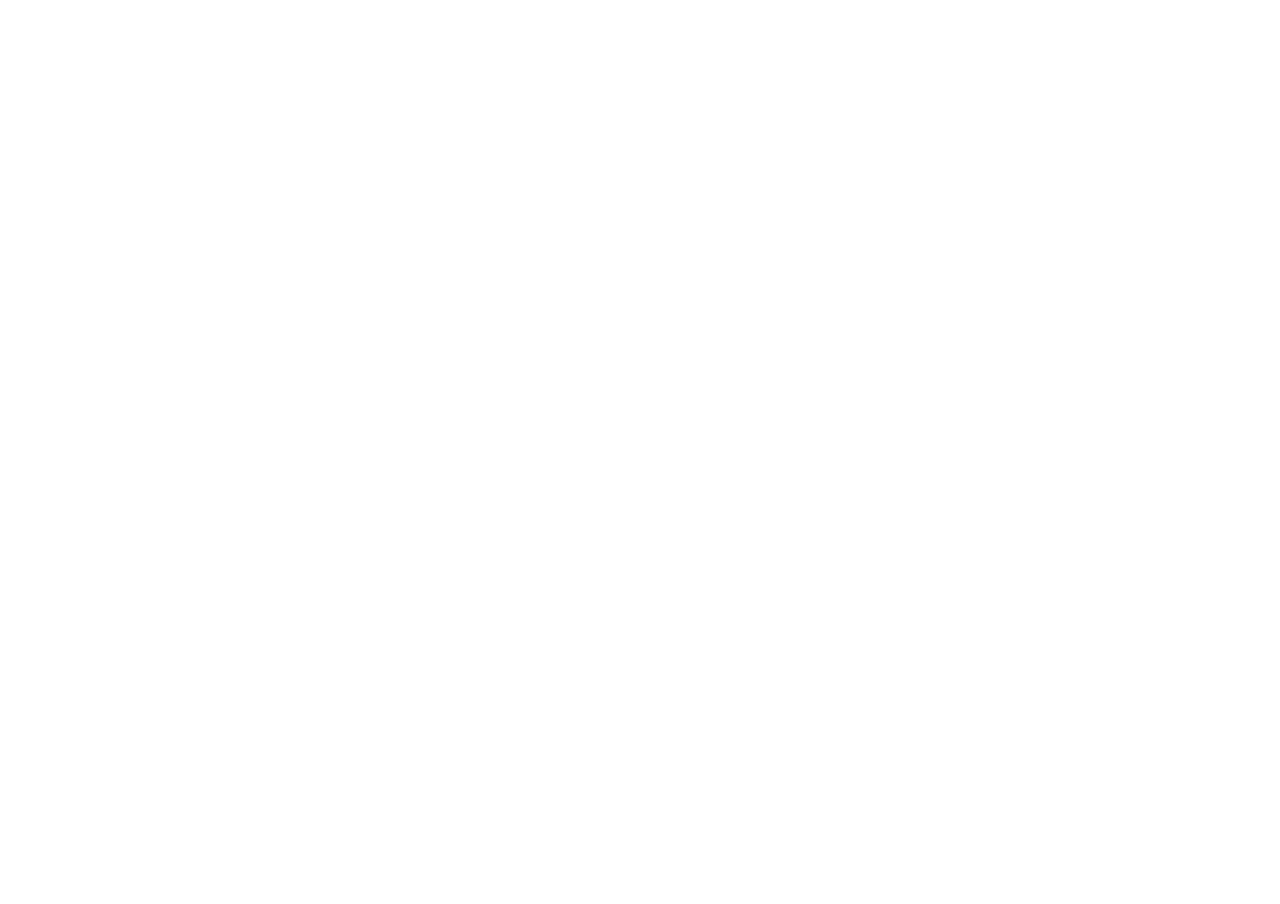
==== twinkle/index.html @ 3330fa4b "finished" ====
<!DOCTYPE html>
<html>

<head>
	<link rel="stylesheet" href="styles.css">
</head>

<body>
	<div class="video-bg">
		<video height=100% autoplay muted loop>
			<source src="assets/twinkle2.mp4" type="video/mp4">
			Your browser does not support the video tag.
		</video>
	</div>

</body>

</html>
---- twinkle/styles.css ----
@keyframes rainbow {
  0% {border: solid 1px rgb(68, 68, 254); 
      box-shadow: 0px 0px 20px rgb(68, 68, 254);
      transform: translate(-50%,-50%) rotate(0deg) rotateX(0deg) rotateY(0deg);
      -ms-transform: translate(-50%,-50%) rotate(0deg) rotateX(0deg) rotateY(0deg);
      -webkit-transform: translate(-50%,-50%) rotate(0deg) rotateX(0deg) rotateY(0deg);
      -moz-transform: translate(-50%,-50%) rotate(0deg) rotateX(0deg) rotateY(0deg);
      -o-transform: translate(-50%,-50%) rotate(0deg) rotateX(0deg) rotateY(0deg);}
  50% {border: solid 1px rgb(161, 68, 254); 
      box-shadow: 0px 0px 20px rgb(161, 68, 254); }
  100% {border: solid 1px rgb(68, 68, 254); 
      box-shadow: 0px 0px 20px rgb(68, 68, 254);
      transform: translate(-50%,-50%) rotate(360deg) rotateX(360deg) rotateY(360deg);
      -ms-transform: translate(-50%,-50%) rotate(360deg) rotateX(360deg) rotateY(360deg);
      -webkit-transform: translate(-50%,-50%) rotate(360deg) rotateX(360deg) rotateY(360deg);
      -moz-transform: translate(-50%,-50%) rotate(360deg) rotateX(360deg) rotateY(360deg);
      -o-transform: translate(-50%,-50%) rotate(360deg) rotateX(360deg) rotateY(360deg);}       

}

/*@keyframes float{
	0% {transform: translate(0,0);}
	100%{transform: translate(0,100%);}
}

@keyframes spin{
  0%{ transform: translate(-50%,-50%) rotate(0deg) rotateX(0deg) rotateY(0deg);}
  100%{ transform: translate(-50%,-50%) rotate(360deg) rotateX(360deg) rotateY(360deg);}
}*/

/*#startScreen {
  width: 100%;
  height: 100vh;
  background-color: black;
  z-index: 999;
}*/

canvas {
  position: absolute;
  width:100%;
  height: 100vh;
  overflow: hidden;
  left: 0;
  top: 0;
  z-index: 1;
}

body {
	height: 100%;
	width: 100%;
	margin: 0;
	padding: 0;
	overflow: hidden;

}

.video-bg {
	height: 100vh;
}

/*STAMPS*/
div.stamps {
    position: absolute;
    top: 0;
    left: 0;
    width: 100%;
    height: 100%;
    pointer-events: none;
/*    background-color: red;*/
}

div.stamps img{
  position: absolute; 
  /*Need to position absolutely for elements to respond to top/left style	*/
  /* transform: translate(-50%,-50%);  Need to translate so stickers placed in the middle of the mouse click. However when you add the spin animation, it overwrites this transform because trasforms are not additive in CSS. You have to add this transform to the animation itself for it to show up */
    width: 250px;
    height: auto;
  	animation: rainbow 30s ease-in-out infinite;
    border: solid 1px rgb(100, 70, 254); 
    /* 68-121 68-241 254 */
    box-shadow: 0px 0px 20px rgb(100, 70, 254);
  	border-radius: 20px;
    z-index: 2;
}
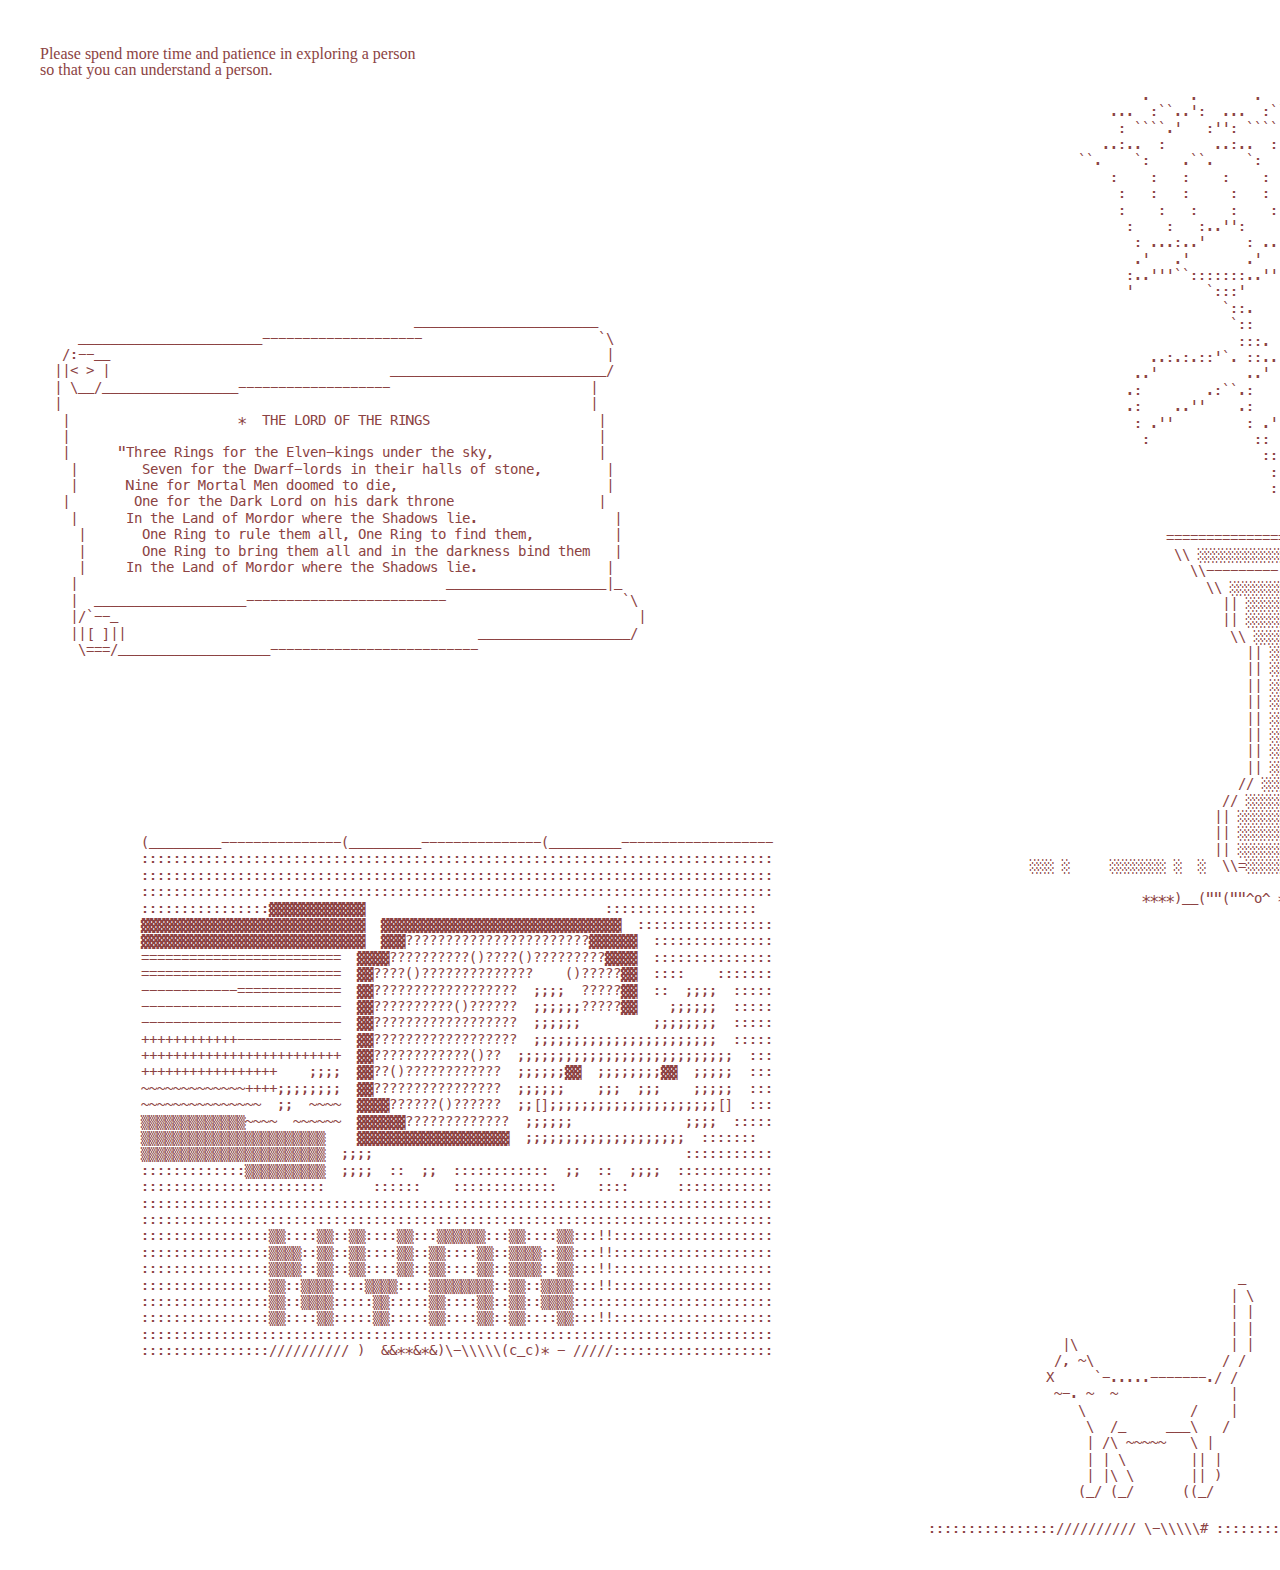
==== commit d7392648: "first" ====
--- a/twinkle/index.html
+++ b/twinkle/index.html
@@ -3,16 +3,247 @@
 
 <head>
 	<link rel="stylesheet" href="styles.css">
+  <script src="https://apps.bdimg.com/libs/jquery/2.1.4/jquery.min.js"></script>
+  
+  <script src="script.js" defer></script>
 </head>
 
-<body>
-	<div class="video-bg">
-		<video height=100% autoplay muted loop>
-			<source src="assets/twinkle2.mp4" type="video/mp4">
-			Your browser does not support the video tag.
-		</video>
-	</div>
-
+<body id="container">
+  <div id="body">
+
+	<pre  class="text" style="top: 30px; left: 40px; font-size: 16px; font-family: 'Consolas';">Please spend more time and patience in exploring a person
+so that you can understand a person.</pre>
+  
+	<pre class="text" style="top: 250px; left: 38px;">  
+    
+                                                                       
+                                               _______________________       
+     _______________________--------------------                      `\     
+   /:--__                                                              |     
+  ||< > |                                   ___________________________/     
+  | \__/_________________-------------------                         |       
+  |                                                                  |       
+   |                     <span class='show1' style="cursor:pointer;">*</span>  THE LORD OF THE RINGS                     |      
+   |                                                                  |      
+   |      "Three Rings for the Elven-kings under the sky,             |      
+    |        Seven for the Dwarf-lords in their halls of stone,        |     
+    |      Nine for Mortal Men doomed to die,                          |     
+   |        One for the Dark Lord on his dark throne                  |      
+    |      In the Land of Mordor where the Shadows lie.                 |    
+     |       One Ring to rule them all, One Ring to find them,          |    
+     |       One Ring to bring them all and in the darkness bind them   |    
+     |     In the Land of Mordor where the Shadows lie.                |     
+    |                                              ____________________|_    
+    |  ___________________-------------------------                      `\  
+    |/`--_                                                                 | 
+    ||[ ]||                                            ___________________/  
+     \===/___________________--------------------------                      
+                                                                          
+	</pre>
+    
+	<pre class="text" style="top: 820px; left: 125px;">
+  (_________---------------(_________---------------(_________------------------- 
+  ::::::::::::::::::::::::::::::::::::::::::::::::::::::::::::::::::::::::::::::: 
+  ::::::::::::::::::::::::::::::::::::::::::::::::::::::::::::::::::::::::::::::: 
+  ::::::::::::::::::::::::::::::::::::::::::::::::::::::::::::::::::::::::::::::: 
+  ::::::::::::::::▓▓▓▓▓▓▓▓▓▓▓▓                              :::::::::::::::::::   
+  ▓▓▓▓▓▓▓▓▓▓▓▓▓▓▓▓▓▓▓▓▓▓▓▓▓▓▓▓  ▓▓▓▓▓▓▓▓▓▓▓▓▓▓▓▓▓▓▓▓▓▓▓▓▓▓▓▓▓▓  ::::::::::::::::: 
+  ▓▓▓▓▓▓▓▓▓▓▓▓▓▓▓▓▓▓▓▓▓▓▓▓▓▓▓▓  ▓▓▓???????????????????????▓▓▓▓▓▓  ::::::::::::::: 
+  =========================  ▓▓▓▓??????????()????()?????????▓▓▓▓  ::::::::::::::: 
+  =========================  ▓▓????()??????????????    ()?????▓▓  ::::    ::::::: 
+  ------------=============  ▓▓??????????????????  ;;;;  ?????▓▓  ::  ;;;;  ::::: 
+  -------------------------  ▓▓??????????()??????  ;;;;;;?????▓▓    ;;;;;;  ::::: 
+  -------------------------  ▓▓??????????????????  ;;;;;;         ;;;;;;;;  ::::: 
+  ++++++++++++-------------  ▓▓??????????????????  ;;;;;;;;;;;;;;;;;;;;;;;  ::::: 
+  +++++++++++++++++++++++++  ▓▓????????????()??  ;;;;;;;;;;;;;;;;;;;;;;;;;;;  ::: 
+  +++++++++++++++++    ;;;;  ▓▓??()????????????  ;;;;;;<span  class='show2' style="cursor:pointer;">▓▓</span>  ;;;;;;;;▓▓  ;;;;;  ::: 
+  ~~~~~~~~~~~~~++++;;;;;;;;  ▓▓????????????????  ;;;;;;    ;;;  ;;;    ;;;;;  ::: 
+  ~~~~~~~~~~~~~~~  ;;  ~~~~  ▓▓▓▓??????()??????  ;;[];;;;;;;;;;;;;;;;;;;;;[]  ::: 
+  ▒▒▒▒▒▒▒▒▒▒▒▒▒~~~~  ~~~~~~  ▓▓▓▓▓▓?????????????  ;;;;;;              ;;;;  ::::: 
+  ▒▒▒▒▒▒▒▒▒▒▒▒▒▒▒▒▒▒▒▒▒▒▒    ▓▓▓▓▓▓▓▓▓▓▓▓▓▓▓▓▓▓▓  ;;;;;;;;;;;;;;;;;;;;  :::::::   
+  ▒▒▒▒▒▒▒▒▒▒▒▒▒▒▒▒▒▒▒▒▒▒▒  ;;;;                                       ::::::::::: 
+  :::::::::::::▒▒▒▒▒▒▒▒▒▒  ;;;;  ::  ;;  ::::::::::::  ;;  ::  ;;;;  :::::::::::: 
+  :::::::::::::::::::::::      ::::::    :::::::::::::     ::::      :::::::::::: 
+  ::::::::::::::::::::::::::::::::::::::::::::::::::::::::::::::::::::::::::::::: 
+  ::::::::::::::::::::::::::::::::::::::::::::::::::::::::::::::::::::::::::::::: 
+  ::::::::::::::::▒▒::::▒▒::▒▒::::▒▒:::▒▒▒▒▒▒:::▒▒::::▒▒:::!!:::::::::::::::::::: 
+  ::::::::::::::::▒▒▒▒::▒▒::▒▒::::▒▒::▒▒::::▒▒::▒▒▒▒::▒▒:::!!:::::::::::::::::::: 
+  ::::::::::::::::▒▒▒▒::▒▒::▒▒::::▒▒::▒▒::::▒▒::▒▒▒▒::▒▒:::!!:::::::::::::::::::: 
+  ::::::::::::::::▒▒::▒▒▒▒::::▒▒▒▒::::▒▒▒▒▒▒▒▒::▒▒::▒▒▒▒:::!!:::::::::::::::::::: 
+  ::::::::::::::::▒▒::▒▒▒▒:::::▒▒:::::▒▒::::▒▒::▒▒::▒▒▒▒::::::::::::::::::::::::: 
+  ::::::::::::::::▒▒::::▒▒:::::▒▒:::::▒▒::::▒▒::▒▒::::▒▒:::!!:::::::::::::::::::: 
+  ::::::::::::::::::::::::::::::::::::::::::::::::::::::::::::::::::::::::::::::: 
+  ::::::::::::::::////////// )  &&**&*&)\-\\\\\(c_c)* - /////:::::::::::::::::::: 
+                                                                               
+</pre>
+
+<pre class="text" style="top: 40px; left: 990px;">                                                                                     
+                                                                                          
+                   .     .       .     .                                                  
+               ...  :``..':  ...  :``..':                    .     .                      
+                : ````.'   :'': ````.'   :''::'       ':''' :'..``:':...  .               
+              ..:..  :      ..:..  :     .'' :          : ''  :    :  : ''.               
+           ``.    `:    .``.    `:    .'     :          :  : :      ::   :                
+               :    :   :    :    :   :        :       :    ::      ::  :                 
+                :   :   :     :   :   :         :      :     :      :  :                  
+                :    :   :    :    :   :        :       : ...:    :  :                    
+                 :    :   :..'':    :   :..''''``::...::.    ''''.``..                    
+                  : ...:..'     : ...:..'     .'' .:           ..:''                      
+                  .'   .'       .'   .'  .::::' .: ...''':::::..                          
+                 :..'''``:::::::..'''``:::::::        ::::::                              
+                 '         `:::'         `::::        ::::'                               
+                             `::.          `::.       :::'                                
+                              `::           `::       ::'                                 
+                               :::.          :::.   .:::                                  
+                    ..:.:.::'`. ::..:.<span  class='show3' style="cursor:pointer;">♥</span>.::'`. ::'`.  . : : . . :.:                        
+                  ..'           ..'      `:.: ::   :'       .:. .. ::                     
+                 .:        .:``.:        .:``:::  :       .: ::     :                     
+                 .:    ..''    .:    ..''     :::.'    :':    :                           
+                  : .''         : .''         .:: : : '                                   
+                   :             ::         .'`::   ::                                    
+                                  ::          ::    ::                                    
+                                   ::         ::   ::                                     
+                                   ::        ::    ::                                     
+                                    ::       ::   ::                                      
+                                    ::       ::   ::                                      
+                      =======================================                             
+                       \\ ░░░░░░░░░░░: ░░░░░░░: ░░░: ░░░░░░/                              
+                         \\---------::-------::---::----//                                
+                           \\ ░░░░░░░░: ░░░░░░: ░░: ░░░/                                  
+                             || ░░░░░░: ░░░░░░: ░░: ░░|                                   
+                             || ░░░░░░: ░░░░░░: ░░: ░░|                                   
+                              \\ ░░░░░░: ░░░░: ░░: ░░/                                    
+                                || ░░░░: ░░░░: ░░: ░|                                     
+                                || ░░░░: ░░░░: ░░: ░|                                     
+                                || ░░░░: ░░░░: ░░: ░|                                     
+                                || ░░░░: ░░░░: ░: ░░|                                     
+                                || ░░░░░: ░░░: ░: ░░|                                     
+                                || ░░░░: ░░░░: ░░: ░|                                     
+                                || ░░░░: ░░░: ░░░: ░|                                     
+                                || ░░░░░: ░░: ░░░: ░|                                     
+                               // ░░░░░░: ░░: ░░: ░░░\                                    
+                             // ░░░░░░░░: ░░: ░░: ░░░░░\                                  
+                            || ░░░░░░░░░░::: ░░░: ░░░░░░|                                 
+                            || ░░░░░░░░░░::: ░░░: ░░░░░░|                                 
+                            || ░░░░░░░░░░ ░░ ░░░░ ░░░░░░|                                 
+     ░░░ ░     ░░░░░░░ ░  ░  \\=░░░░░░░░░░░░░░░░░░░░░░░/   ░░  ░░ ░ ░░░░░░░ ░ ░   ░░░     
+                                                                                          
+                   ****)__(""(""^o^ *),,,\*****)__(""(""^o^ *),,,\                        
+                                                                                          
+</pre>
+
+<pre class="text" style="top: 250px; left: 1940px;">
+               ▭▭▭▭▭▭▭▭▭▭▭▭▭▭▭▭▭▭▭▭▭▭▭▭▭▭▭▭▭▭▭▭▭▭▭▭▭▭▭▭▭▭▭▭▭▭▭▭▭▭▭▭▭              
+              /                                                    \              
+             |    ░░░░░░░░░░░░░░░░░░░░░░░░░░░░░░░░░░░░░░░░░░░░░     |             
+             |   ░                                             ░    |             
+             |   ░  C:\> ▓▓▓▓▓▓<span  class='show4' style="cursor:pointer;">_</span>                               ░    |             
+             |   ░                                             ░    |             
+             |   ░                                             ░    |             
+             |   ░                                             ░    |             
+             |   ░                                             ░    |             
+             |   ░                                             ░    |             
+             |   ░                                             ░    |             
+             |   ░                                             ░    |             
+             |   ░                                             ░    |             
+             |   ░                                             ░    |             
+             |   ░                                             ░    |             
+             |   ░                                             ░    |             
+             |   ░░░░░░░░░░░░░░░░░░░░░░░░░░░░░░░░░░░░░░░░░░░░░░░    |             
+             |                                                      |             
+              \▭▭▭▭▭▭▭▭▭▭▭▭▭▭▭▭▭▭▭▭▭▭▭▭▭▭▭▭▭▭▭▭▭▭▭▭▭▭▭▭▭▭▭▭▭▭▭▭▭▭▭▭▭/             
+                     \_______________________________________/                    
+                  _______________________________________________                 
+               _-'    .-.-.-.-.-.-.-.-.-.-.-.-.-.-.-.-.-.-.  --- `-_              
+            _-'.-.-. .---.-.-.-.-.-.-.-.-.-.-.-.-.-.-.-.-.--.  .-.-.`-_           
+         _-'.-.-.-. .---.-.-.-.-.-.-.-.-.-.-.-.-.-.-.-.-.-`__`. .-.-.-.`-_        
+      _-'.-.-.-.-. .-----.-.-.-.-.-.-.-.-.-.-.-.-.-.-.-.-.-----. .-.-.-.-.`-_     
+   _-'.-.-.-.-.-. .---.-. .-----------------------------. .-.---. .---.-.-.-.`-_  
+   :-__(""(""^o^ *),,,\\--------------------------------------------------------: 
+  `---._.------------------------------------------------------(  '')--▒▒▒▒▒▒-▒▒▒▒
+ ////////////▒▒▒▒▒\▒▒▒▒▒\▒▒▒▒▒▒▒▒▒▒▒▒▒▒/▒/▒/▒/▒/▒▒\\\▒▒\▒\\\\\\\\\\▒▒▒▒/////▒▒▒///
+ :||                                       _/\_/\_/\_/\_/▒ ▒▒▒▒▒▒▒▒▒              
+ ||=||=||=|                =||:                                 :||=||=||=||=||   
+ /¨\                                                                              
+ /¨\                                                                              
+ /¨\                                                                                                                                                            
+</pre>
+
+<pre class="text" style="top: 940px; left: 2080px;">
+
+  ;;;;;;;;;;;;;;;;;;;;;;;;;;;;;;;;;;;;;;;;;;;;;;;;;;;;;;;;;;;;;;;;;;;;;;;;;;;;;;; 
+  ;;;;;;;;;;;;; ▒▒▒▒▒;;;;;;;;;;;;;;;;;;;;;;;;;;;;;;;;;;;;;;;;;;;;;;;;;;;;;;;;;;;; 
+  ;;;;;;;;;;;; ▒▒;; ▒;;;;;;;;;;;;;;;;;;;;;;;;;;;;;;;;;;;;;;;;;;;;;;;;;;;;;;;;;;;; 
+  ;;;;;;;;;;; ▒▒;;;;;;;;;;;;;;;;;;;;;;;;;;;;;;;;;;;;;;;;;;;;;;;;;;;;;;;;;;;;;;;;; 
+  ;;;;;;;;;;; ▒▒;;;;;;;;; ▒▒▒▒▒▒▒▒;;; ▒▒▒▒▒▒;;;;;;;; ▒▒;;;;; ▒▒▒▒▒;;;;;;;;;;;;;;; 
+  ;;;;;;;;;;;; ▒;;;;;;;; ▒▒ ▒▒;; ▒▒; ▒▒;; ▒▒;;;;;; ▒▒; ▒;;; ▒▒;; ▒▒;;;;;;;;;;;;;; 
+  ;;;;;;;;;;; ▒▒;;;;;;;; ▒▒; ▒▒▒▒▒▒▒▒▒;;; ▒▒;;;;;; ▒▒;; ▒▒; ▒▒;; ▒▒;;;;;;;;;;;;;; 
+  ;;;;;;;; ▒▒▒▒▒▒▒▒▒;;;; ▒▒;;;; ▒▒;;;;;;;; ▒▒;;;; ▒▒;;;; ▒▒▒▒▒▒▒▒▒;;;;;;;;;;;;;;; 
+  ;;;;;;; ▒▒; ▒▒; ▒▒;; ▒; ▒▒;;; ▒▒;;;;;;;;; ▒▒;; ▒▒;;;;;;;; ▒▒;;;;;;;;;;;;;;;;;;; 
+  ;;;;;;;; ▒▒▒▒▒;; ▒▒▒▒▒;; ▒▒▒▒▒▒▒;;;;;;;;;; ▒▒▒▒▒;;;;;;;;;; ▒▒▒▒▒▒▒;;;;;;;;;;;;; 
+  ;;;;;;;;;;;;;;;;;;;;;;;;;;;;;;;;;;;;;;;;;;;;;;;;;;;;;;;;;;;;;;;;;;;;;;;;;;;;;;; 
+  ;;;;;;;;;;;;;;;;;;;;;;;;;;;;;;;;;;;;;;;;;;;;;;;;;;;;;;;;;;;;;;;;;;;;;;;;;;;;;;; 
+  ;;;;;;;;;;;;;;;;;;;;;;;;;;;;;;;;;;;;;;;;;;;;;;;;;;;;;;;;;;;; ▒▒▒;;;;;;;;;;;;;;; 
+  ;;;;;;;;;;;; ▒▒▒▒;;;;; ▒▒▒▒;; ▒▒▒▒▒;;;; ▒▒▒;;;;;;; ▒▒▒;;;;; ▒▒▒▒;;;;;;;;;;;;;;; 
+  ;;;;;;;;;;;;;; ▒▒;;;; ▒▒▒▒;; ▒▒; ▒▒▒▒; ▒;; ▒▒;;;;; ▒▒;;;;;; ▒▒▒;;;;;;;;;;;;;;;; 
+  ;;;;;;;;;;;;;; ▒▒;;;; ▒▒ ▒;; ▒▒▒▒; ▒ ▒▒;;;; ▒▒;;;; ▒▒;;;;; ▒▒▒;;;;;;;;;;;;;;;;; 
+  ;;;;;;;;;;;;;; ▒▒;;; ▒▒; ▒; ▒ ▒;;; ▒;;;;;;; ▒▒;;; ▒ ▒; ▒;; ▒▒;;;;;;;;;;;;;;;;;; 
+  ;;;;;;;;;;;;;;; ▒▒▒▒▒;; ▒▒▒▒; ▒▒▒▒▒;;;;;;;;; ▒▒▒▒▒▒; ▒▒▒;;;;;;;;;;;;;;;;;;;;;;; 
+  ;;;;;;;;;;;;;;;;;;;;; ▒▒▒▒;;;;;;;;;;;;;;;;;;;;;;;;;;;;;;;; <span  class='show5' style="cursor:pointer;">▒▒</span>;;;;;;;;;;;;;;;;;; 
+  ;;;;;;;;;;;;;;; ▒▒▒▒▒▒▒▒▒;;;;;;;;;;;;;;;;;;;;;;;;;;;;;;;;;;;;;;;;;;;;;;;;;;;;;; 
+  ;;;;;;;;;;;;;; ▒▒;;;;; ▒▒;;;;;;;;;;;;;;;;;;;;;;;;;;;;;;;;;;;;;;;;;;;;;;;;;;;;;; 
+  ;;;;;;;;;;;;;; ▒▒▒▒▒▒▒▒▒;;;;;;;;;;;;;;;;;;;;;;;;;;;;;;;;;;;;;;;;;;;;;;;;;;;;;;; 
+  ;;;;;;;;;;;;;;;;;;;;;;;;;;;;;;;;;;;;;;;;;;;;;;;;;;;;;;;;;;;;;;;;;;;;;;;;;;;;;;; 
+                                                                                  
+</pre>
+<pre class="text" style="top: 1240px; left: 1030px;">
+
+                          _  
+                         | \ 
+                         | | 
+                         | | 
+    |\                   | | 
+   /, ~\                / /  
+  <span  class='show6' style="cursor:pointer;">X</span>     `-.....-------./ /   
+   ~-. ~  ~              |   
+      \             /    |   
+       \  /_     ___\   /    
+       | /\ ~~~~~   \ |      
+       | | \        || |     
+       | |\ \       || )     
+      (_/ (_/      ((_/      
+                             
+</pre>
+
+<pre class="text" style="top: 1290px; left: 1290px;">                    
+                   _    
+                   \`\  
+         /./././.   | | 
+       /        `/. | | 
+      /     __    `/'/' 
+   /\__/\ /'  `\    /   
+  |  <span  class='show7' style="cursor:pointer;">oo</span>  |      `.,.|   
+   \vvvv/        ||||   
+     ||||        ||||   
+     ||||        ||||   
+     `'`'        `'`'   
+                        
+</pre>
+<pre class="text" style="top: 1390px; left: 1500px;">                                            
+           __..--''``---....___   _..._    __   
+       _.-'    .-/";  `        ``<._  ``.''_ `. 
+   _.-' _..--.'_    \                    `( ) ) 
+  (_..-'    (< _     ;_..__               ; <span  class='show8' style="cursor:pointer;">`'</span>  
+             `-._,_)'      ``--...____..-'      
+                                                
+</pre>
+<pre class="text" style="top: 1490px; left: 920px;">                                                                                                                         
+ ::::::::::::::::////////// \-\\\\\# ::::::::::::::::////////// )  &&**&*&)\-\\\\\(c_c)* - /////::::::::::::::::::::          
+  
+
+</pre>
+
+</div>
 </body>
 
 </html>--- a/twinkle/styles.css
+++ b/twinkle/styles.css
@@ -1,48 +1,14 @@
-@keyframes rainbow {
-  0% {border: solid 1px rgb(68, 68, 254); 
-      box-shadow: 0px 0px 20px rgb(68, 68, 254);
-      transform: translate(-50%,-50%) rotate(0deg) rotateX(0deg) rotateY(0deg);
-      -ms-transform: translate(-50%,-50%) rotate(0deg) rotateX(0deg) rotateY(0deg);
-      -webkit-transform: translate(-50%,-50%) rotate(0deg) rotateX(0deg) rotateY(0deg);
-      -moz-transform: translate(-50%,-50%) rotate(0deg) rotateX(0deg) rotateY(0deg);
-      -o-transform: translate(-50%,-50%) rotate(0deg) rotateX(0deg) rotateY(0deg);}
-  50% {border: solid 1px rgb(161, 68, 254); 
-      box-shadow: 0px 0px 20px rgb(161, 68, 254); }
-  100% {border: solid 1px rgb(68, 68, 254); 
-      box-shadow: 0px 0px 20px rgb(68, 68, 254);
-      transform: translate(-50%,-50%) rotate(360deg) rotateX(360deg) rotateY(360deg);
-      -ms-transform: translate(-50%,-50%) rotate(360deg) rotateX(360deg) rotateY(360deg);
-      -webkit-transform: translate(-50%,-50%) rotate(360deg) rotateX(360deg) rotateY(360deg);
-      -moz-transform: translate(-50%,-50%) rotate(360deg) rotateX(360deg) rotateY(360deg);
-      -o-transform: translate(-50%,-50%) rotate(360deg) rotateX(360deg) rotateY(360deg);}       
 
+@font-face {
+  font-family: 'Menlo';
+  src: url('assets/Menlo-Regular.ttf') format('truetype');
+  font-weight: normal;
+  font-style: normal;
 }
 
-/*@keyframes float{
-	0% {transform: translate(0,0);}
-	100%{transform: translate(0,100%);}
-}
-
-@keyframes spin{
-  0%{ transform: translate(-50%,-50%) rotate(0deg) rotateX(0deg) rotateY(0deg);}
-  100%{ transform: translate(-50%,-50%) rotate(360deg) rotateX(360deg) rotateY(360deg);}
-}*/
-
-/*#startScreen {
-  width: 100%;
-  height: 100vh;
-  background-color: black;
-  z-index: 999;
-}*/
-
-canvas {
+#body {
+  transition: all 1s;
   position: absolute;
-  width:100%;
-  height: 100vh;
-  overflow: hidden;
-  left: 0;
-  top: 0;
-  z-index: 1;
 }
 
 body {
@@ -58,27 +24,51 @@
 	height: 100vh;
 }
 
-/*STAMPS*/
-div.stamps {
-    position: absolute;
-    top: 0;
-    left: 0;
-    width: 100%;
-    height: 100%;
-    pointer-events: none;
-/*    background-color: red;*/
+
+.text{
+  position: absolute;
+  font-family: 'Menlo'; /*,'Consolas';*/
+  text-align: left;
+  opacity: 1;
+  /** 文本1 */
+  /* vertical-align: top; */
+  font-size: 14px;
+  /* font-weight: bold; */
+  letter-spacing: 0px;
+  line-height: 16.39px;
+  color: rgba(140, 67, 67, 1);
 }
 
-div.stamps img{
-  position: absolute; 
-  /*Need to position absolutely for elements to respond to top/left style	*/
-  /* transform: translate(-50%,-50%);  Need to translate so stickers placed in the middle of the mouse click. However when you add the spin animation, it overwrites this transform because trasforms are not additive in CSS. You have to add this transform to the animation itself for it to show up */
-    width: 250px;
-    height: auto;
-  	animation: rainbow 30s ease-in-out infinite;
-    border: solid 1px rgb(100, 70, 254); 
-    /* 68-121 68-241 254 */
-    box-shadow: 0px 0px 20px rgb(100, 70, 254);
-  	border-radius: 20px;
-    z-index: 2;
+#container{
+  width: 1920px;
+  height: 1080px;
+  overflow:scroll;
 }
+
+
+.G1 img {
+  position: fixed;
+  width: 90%; /* 图片宽度设置为视口宽度的40% */
+  top: 50%; /* 顶部距离视口顶部50% */
+  left: 50%; /* 左侧距离视口左侧50% */
+  transform: translate(-50%, -50%); /* 向上和向左移动自身尺寸的50%，以确保居中 */
+}
+
+
+@keyframes grass {
+  0% {
+    opacity: 1;
+  }
+
+  50% {
+    opacity: 1;
+  }
+
+  50.1% {
+    opacity: 0;
+  }
+
+  100% {
+    opacity: 0;
+  }
+}
